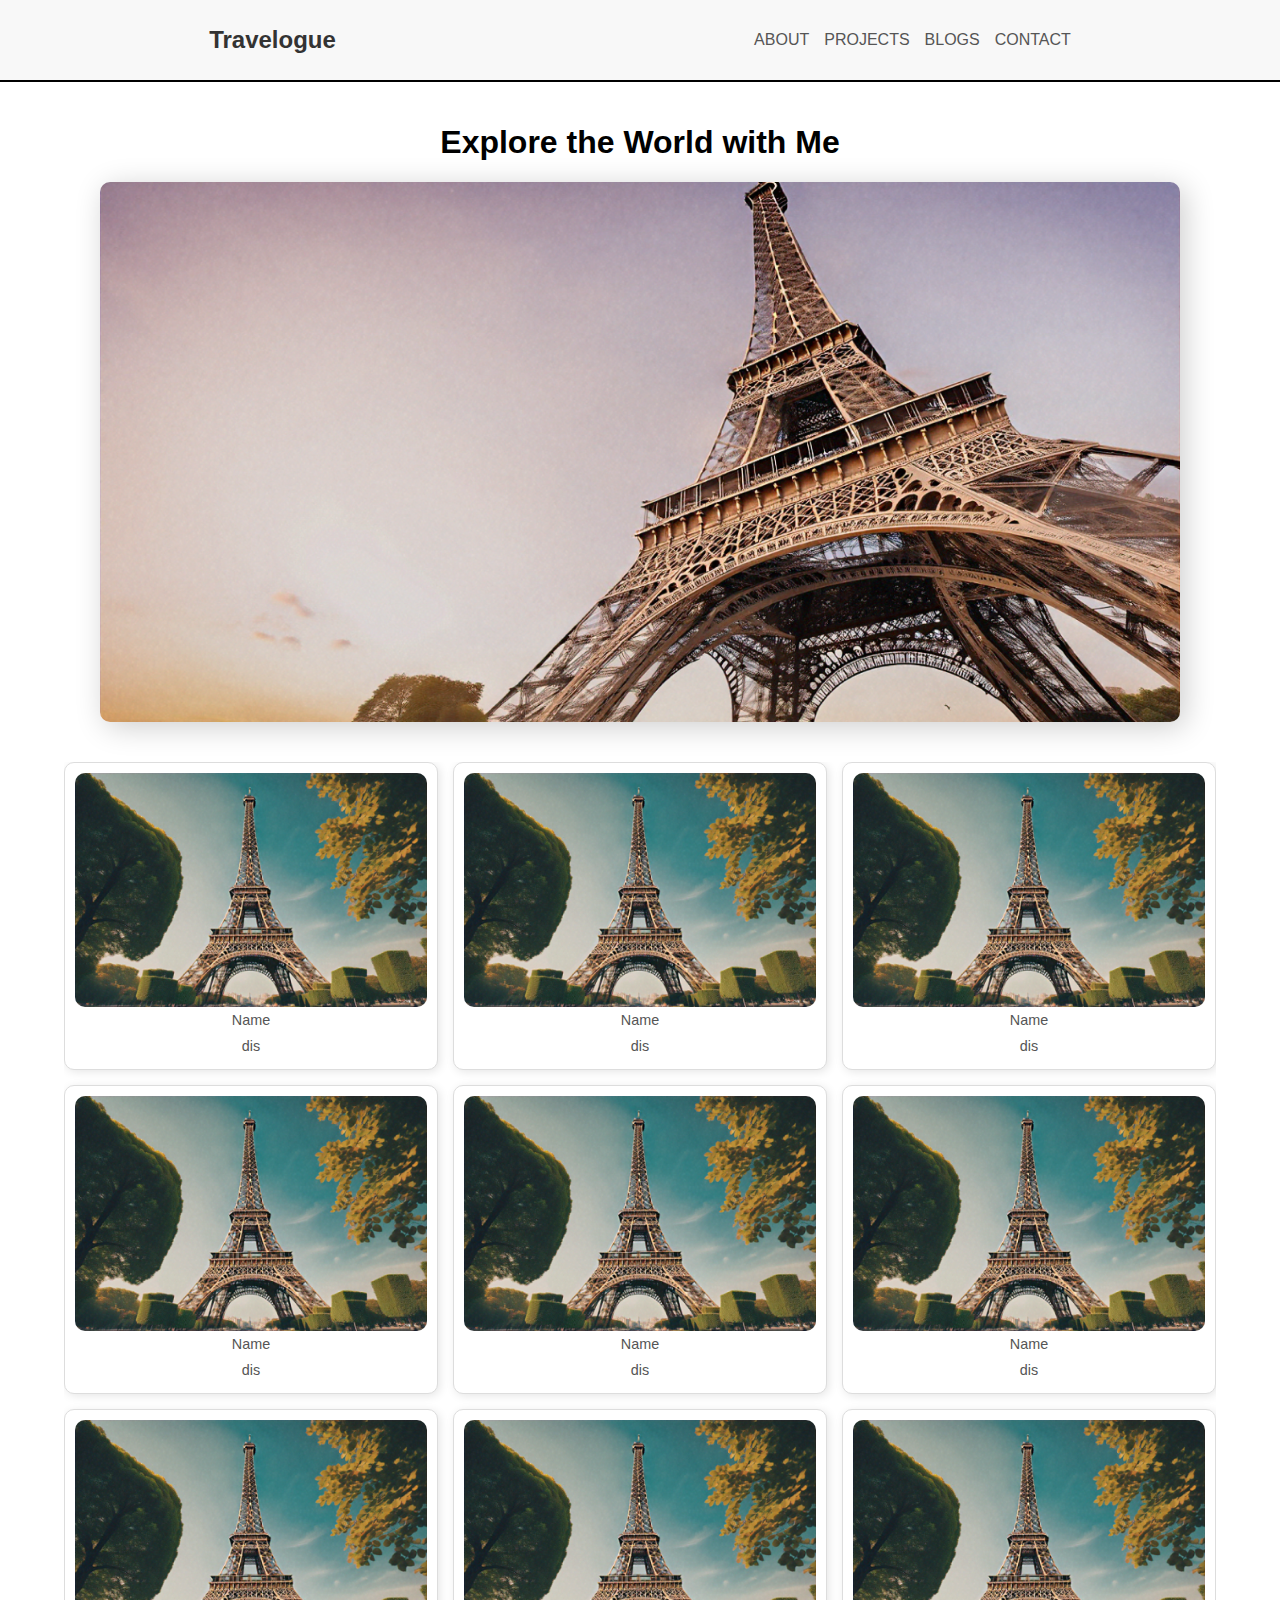
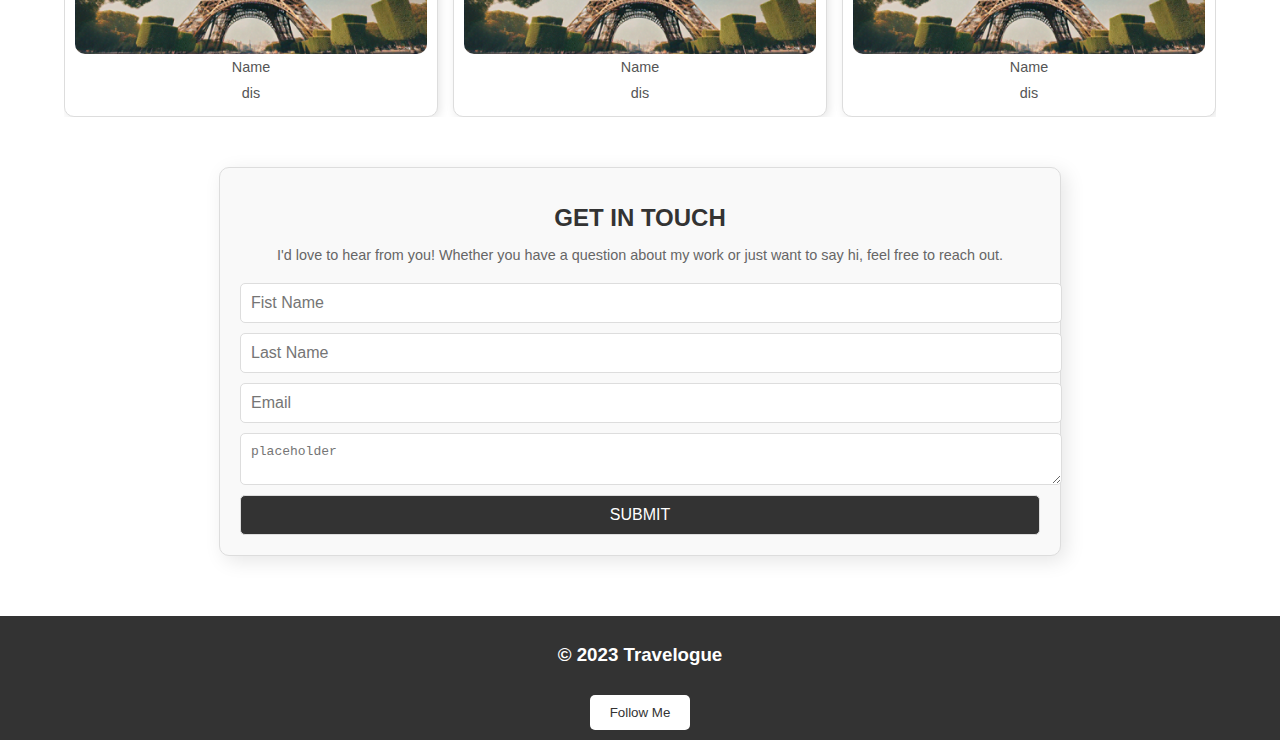
==== inde.html @ 506b33f7 "first" ====
<!DOCTYPE html>
<html lang="en">
<head>
    <meta charset="UTF-8">
    <meta name="viewport" content="width=device-width, initial-scale=1.0">
    <title>Document</title>
    <link rel="stylesheet" href="style.css">
</head>
<body>
    <nav>
        <h1>Travelogue</h1>
        <ul>
            <li>ABOUT</li>
            <li>PROJECTS</li>
            <li>BLOGS</li>
            <li>CONTACT</li>
        </ul>
    </nav>
    <div class="contianer1">
        <h1>Explore the World with Me</h1>
        <img src="media/main.png" alt="">
    </div>
    <div class="container2">
        <div class="card">
            <img src="media/1.png" alt="">
            <p>Name</p>
            <p>dis</p>
        </div>
        <div class="card">
            <img src="media/1.png" alt="">
            <p>Name</p>
            <p>dis</p>
        </div>
        <div class="card">
            <img src="media/1.png" alt="">
            <p>Name</p>
            <p>dis</p>
        </div>
        <div class="card">
            <img src="media/1.png" alt="">
            <p>Name</p>
            <p>dis</p>
        </div>
        <div class="card">
            <img src="media/1.png" alt="">
            <p>Name</p>
            <p>dis</p>
        </div>
        <div class="card">
            <img src="media/1.png" alt="">
            <p>Name</p>
            <p>dis</p>
        </div>
        <div class="card">
            <img src="media/1.png" alt="">
            <p>Name</p>
            <p>dis</p>
        </div>
        <div class="card">
            <img src="media/1.png" alt="">
            <p>Name</p>
            <p>dis</p>
        </div>
        <div class="card">
            <img src="media/1.png" alt="">
            <p>Name</p>
            <p>dis</p>
        </div>
    </div>

    <div class="form">
        <h1>GET IN TOUCH</h1>
        <p>I'd love to hear from you! Whether you have a question about my work or just want to say hi, feel free to reach out.</p>
        <form action="">
            <input type="text" name="" id="" placeholder="Fist Name">
            <span><input type="text" name="" id="" placeholder="Last Name"></span>
            <input type="email" name="" id="" placeholder="Email">
            <textarea name="" id="" placeholder="placeholder"></textarea>
            <button>SUBMIT</button>
        </form>


    </div>
    <footer>
        <h3>© 2023 Travelogue</h3>
        <button>Follow Me</button>
    </footer>
</body>
</html>
---- style.css ----
body {
    padding: 0;
    margin: 0;
    font-family: Arial, sans-serif;
    display: flex;
    flex-direction: column;
    align-items: center;
    overflow-x: hidden;
}

nav {
    display: flex;
    justify-content: space-around;
    align-items: center;
    width: 100%;
    overflow: hidden;

    padding: 10px 20px;
    border-bottom: 2px solid black;
    background-color: #f8f8f8;
}

nav h1 {
    font-size: 1.5em;
    color: #333;
}

nav ul {
    list-style: none;
    display: flex;
    gap: 15px;
    padding: 0;
    margin: 0;
}

nav ul li {
    cursor: pointer;
    font-size: 1em;
    color: #555;
}

.contianer1 {
    display: flex;
    flex-direction: column;
    justify-content: center;
    align-items: center;
    margin: 20px 0;
}

.contianer1 img {
    width: 90%;
    max-width: 1200px;
    height: auto;
    border-radius: 10px;
    box-shadow: 5px 5px 30px rgba(0, 0, 0, 0.2);
}

.container2 {
    width: 90%;
    max-width: 1200px;
    display: grid;
    grid-template-columns: repeat(3, 1fr);
    gap: 15px;
    margin: 20px 0;
    overflow: hidden;
}

.container2 .card {
    display: flex;
    flex-direction: column;
    align-items: center;
    padding: 10px;
    border: 1px solid #ddd;
    border-radius: 10px;
    box-shadow: 2px 2px 10px rgba(0, 0, 0, 0.1);
    background-color: #fff;
}

.container2 .card img {
    width: 100%;
    height: auto;
    border-radius: 10px;
}

.container2 .card p {
    margin: 5px 0;
    font-size: 0.9em;
    color: #555;
    text-align: center;
}

.form {
    width: 90%;
    max-width: 800px;
    text-align: center;
    margin: 30px 0;
    padding: 20px;
    border: 1px solid #ddd;
    border-radius: 10px;
    box-shadow: 5px 5px 20px rgba(0, 0, 0, 0.1);
    background-color: #f9f9f9;
}

.form h1 {
    margin-bottom: 10px;
    font-size: 1.5em;
    color: #333;
}

.form p {
    font-size: 0.9em;
    color: #666;
    margin-bottom: 20px;
}

.form form {
    display: flex;
    flex-direction: column;
    gap: 10px;
}

.form form input,
.form form textarea,
.form form button {
    width: 100%;
    padding: 10px;
    font-size: 1em;
    border: 1px solid #ddd;
    border-radius: 5px;
}

.form form button {
    background-color: #333;
    color: #fff;
    cursor: pointer;
    transition: background-color 0.3s;
}

.form form button:hover {
    background-color: #555;
}

footer {
    width: 100%;
    text-align: center;
    padding: 10px;
    background-color: #333;
    color: #fff;
    margin-top: 30px;
}

footer button {
    padding: 10px 20px;
    margin-top: 10px;
    background-color: #fff;
    color: #333;
    border: none;
    border-radius: 5px;
    cursor: pointer;
    transition: background-color 0.3s;
}

footer button:hover {
    background-color: #ddd;
}

@media (max-width: 768px) {
    nav ul {
        gap: 10px;
        font-size: 0.9em;
    }

    .contianer1 img {
        width: 100%;
    }

    .container2 {
        grid-template-columns: repeat(2, 1fr);
    }

    .form {
        padding: 10px;
    }
}

@media (max-width: 480px) {
    .container2 {
        grid-template-columns: 1fr;
    }
}
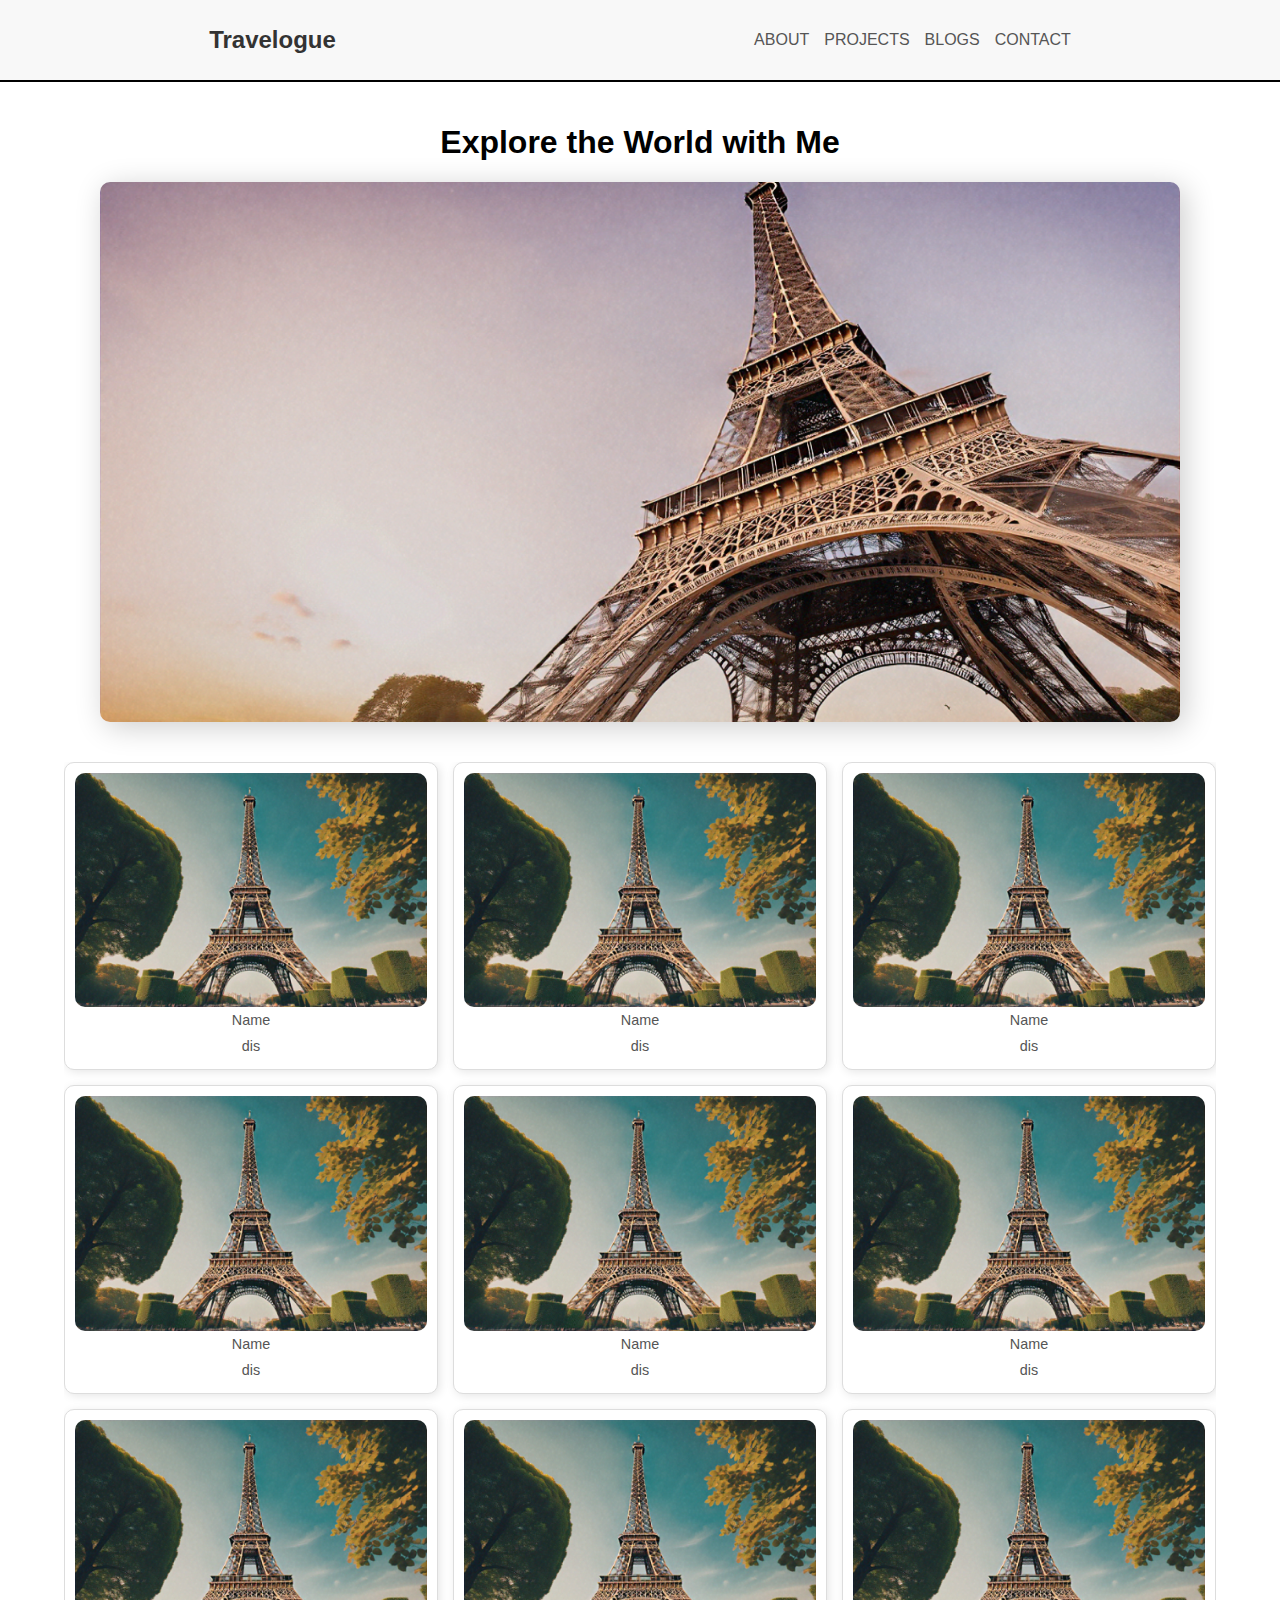
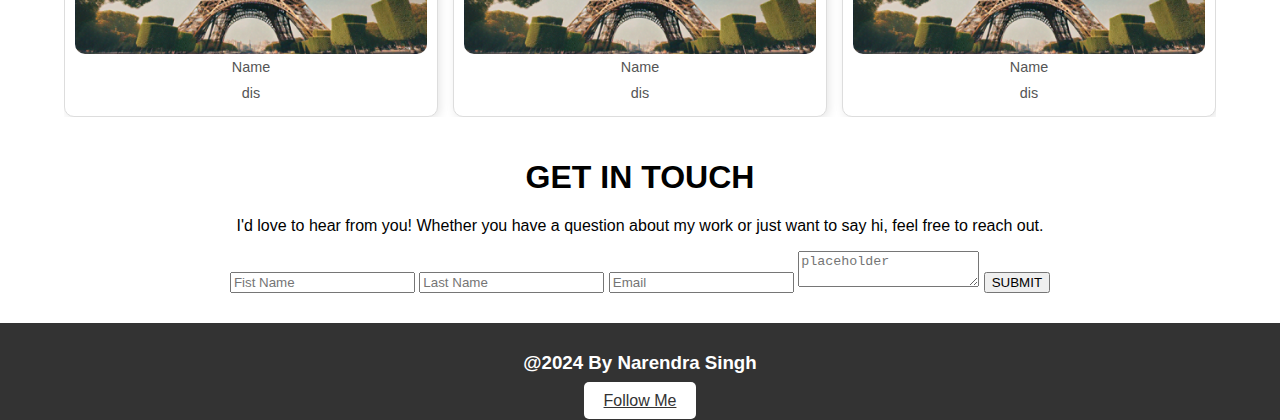
==== commit f4772d58: "hi" ====
--- a/inde.html
+++ b/inde.html
@@ -82,8 +82,8 @@
 
     </div>
     <footer>
-        <h3>© 2023 Travelogue</h3>
-        <button>Follow Me</button>
+        <h3>@2024 By Narendra Singh</h3>
+        <a class="button" href="https://www.linkedin.com/in/codernsingh/">Follow Me</a>
     </footer>
 </body>
 </html>--- a/style.css
+++ b/style.css
@@ -88,57 +88,18 @@
     color: #555;
     text-align: center;
 }
+.form{
+    text-align: center;
 
-.form {
-    width: 90%;
-    max-width: 800px;
-    text-align: center;
-    margin: 30px 0;
-    padding: 20px;
-    border: 1px solid #ddd;
-    border-radius: 10px;
-    box-shadow: 5px 5px 20px rgba(0, 0, 0, 0.1);
-    background-color: #f9f9f9;
+
+}
+.form h1{
+    font-family: sans-serif;
+}
+.form p{
+    font-family: 'Gill Sans', 'Gill Sans MT', Calibri, 'Trebuchet MS', sans-serif;
 }
 
-.form h1 {
-    margin-bottom: 10px;
-    font-size: 1.5em;
-    color: #333;
-}
-
-.form p {
-    font-size: 0.9em;
-    color: #666;
-    margin-bottom: 20px;
-}
-
-.form form {
-    display: flex;
-    flex-direction: column;
-    gap: 10px;
-}
-
-.form form input,
-.form form textarea,
-.form form button {
-    width: 100%;
-    padding: 10px;
-    font-size: 1em;
-    border: 1px solid #ddd;
-    border-radius: 5px;
-}
-
-.form form button {
-    background-color: #333;
-    color: #fff;
-    cursor: pointer;
-    transition: background-color 0.3s;
-}
-
-.form form button:hover {
-    background-color: #555;
-}
 
 footer {
     width: 100%;
@@ -149,7 +110,7 @@
     margin-top: 30px;
 }
 
-footer button {
+footer .button {
     padding: 10px 20px;
     margin-top: 10px;
     background-color: #fff;
@@ -160,7 +121,7 @@
     transition: background-color 0.3s;
 }
 
-footer button:hover {
+footer .button:hover {
     background-color: #ddd;
 }
 
